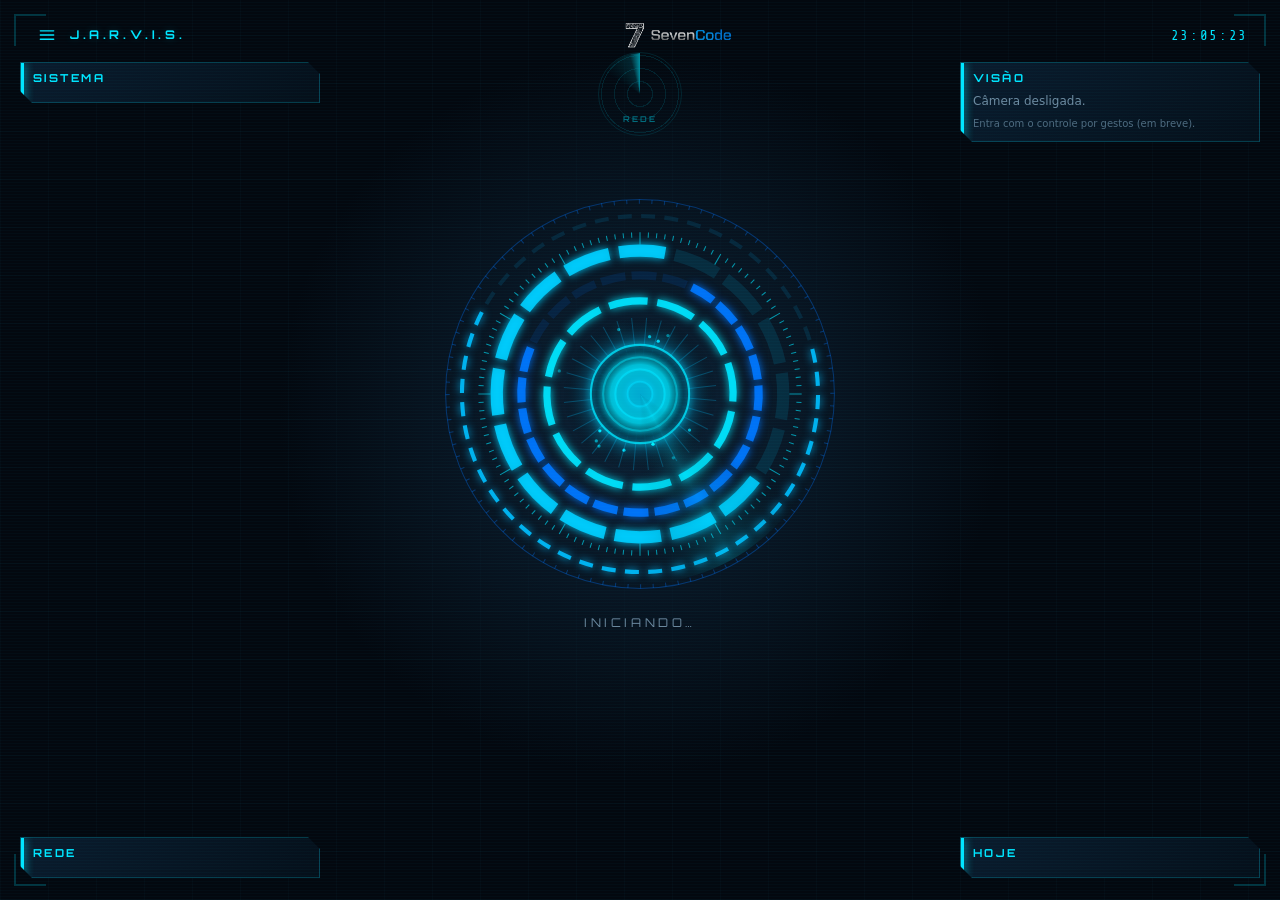
==== web/index.html @ aa259ef1 "Gestos por webcam (MediaPipe, local) — VISÃO item: só gestos Novo gestos.py (MediaPipe Tasks HandLan" ====
<!doctype html>
<html lang="pt-BR">
<head>
<meta charset="utf-8">
<meta name="viewport" content="width=device-width, initial-scale=1">
<title>J.A.R.V.I.S.</title>
<link rel="icon" href="/web/marca/jarvis.ico" sizes="any">
<link rel="icon" href="/web/marca/jarvis-192.png" type="image/png">
<link rel="apple-touch-icon" href="/web/marca/jarvis-192.png">
<link rel="stylesheet" href="/web/jarvis.css?v=2410i">
<link rel="stylesheet" href="/web/vendor/highlight.css">
</head>
<body>
  <!-- nasce escondido: só aparece se o rosto ainda não foi conferido desde que o PC ligou -->
  <section id="portao" hidden>
    <div class="moldura"><video id="camera" autoplay muted playsinline></video><canvas id="malha"></canvas><div class="varredura"></div></div>
    <div class="progresso"><div id="progresso-barra"></div></div>
    <img class="logo-portao" src="/web/marca/sevencode.png" alt="7 SevenCode">
    <p id="portao-texto">Verificando identidade…</p>
    <button id="portao-repetir" hidden>Tentar de novo</button>
  </section>
  <main>
    <header>
      <span class="marca-grupo">
        <button id="menu-jarvis" class="icone-menu" title="Menu" aria-label="Abrir menu" aria-expanded="false">
          <svg viewBox="0 0 24 24" width="20" height="20" fill="none" stroke="currentColor" stroke-width="1.7" stroke-linecap="round"><path d="M4 7h16M4 12h16M4 17h16"/></svg>
        </button>
        <span class="marca">J.A.R.V.I.S.</span>
      </span>
      <img class="logo" src="/web/marca/sevencode.png" alt="7 SevenCode">
      <span id="relogio"></span>
    </header>

    <!-- barra minimalista: abre no ícone ao lado do nome; guarda Digitar / Automações / Configurações (antes flutuavam nos cantos) -->
    <nav id="barra" aria-label="Ações do Jarvis">
      <button id="abrir-chat" class="icone" title="Digitar" aria-label="Digitar uma mensagem" aria-expanded="false">
        <svg viewBox="0 0 24 24" width="22" height="22" fill="none" stroke="currentColor" stroke-width="1.6" stroke-linecap="round" stroke-linejoin="round"><path d="M4 5h16v11H9l-5 4z"/><path d="M8 9.5h8M8 12.5h5"/></svg>
      </button>
      <button id="abrir-automacoes" class="icone" title="Automações" aria-label="Configurar automações" aria-expanded="false">
        <svg viewBox="0 0 24 24" width="22" height="22" fill="none" stroke="currentColor" stroke-width="1.6" stroke-linecap="round" stroke-linejoin="round"><circle cx="12" cy="12" r="3"/><path d="M12 2v3M12 19v3M4.2 4.2l2.1 2.1M17.7 17.7l2.1 2.1M2 12h3M19 12h3M4.2 19.8l2.1-2.1M17.7 6.3l2.1-2.1"/></svg>
      </button>
      <button id="abrir-configuracoes" class="icone" title="Configurações" aria-label="Abrir configurações" aria-expanded="false">
        <svg viewBox="0 0 24 24" width="22" height="22" fill="none" stroke="currentColor" stroke-width="1.6" stroke-linecap="round" stroke-linejoin="round"><path d="M4 6h10M18 6h2M4 12h4M12 12h8M4 18h12M20 18h0"/><circle cx="16" cy="6" r="2"/><circle cx="10" cy="12" r="2"/><circle cx="18" cy="18" r="2"/></svg>
      </button>
    </nav>

    <!-- overlays decorativos do HUD: molduras de canto + varredura de radar (não captura clique) -->
    <div id="molduras" aria-hidden="true"><i></i><i></i><i></i><i></i></div>
    <div id="radar-hud" aria-hidden="true"><span class="sweep"></span><b id="radar-num"></b><i class="radar-cap">REDE</i></div>

    <!-- painéis fixos do HUD (SISTEMA/REDE/VISÃO/HOJE), preenchidos pelo hud-paineis.js -->
    <section id="hud-paineis" aria-hidden="true">
      <div class="hudp" id="hp-sistema"><h3>SISTEMA</h3><div class="corpo"></div></div>
      <div class="hudp" id="hp-rede"><h3>REDE</h3><div class="corpo"></div></div>
      <div class="hudp stub" id="hp-visao"><h3>VISÃO</h3><div class="corpo">Câmera desligada.<br><small>Entra com o controle por gestos (em breve).</small></div></div>
      <div class="hudp" id="hp-hoje"><h3>HOJE</h3><div class="corpo"></div></div>
    </section>

    <!-- palco: o centro da tela principal (a mesma página da extensão, embutida). Com algo nele, o núcleo encolhe. -->
    <iframe id="palco-hud" src="/extensao?embutido=1" title="Painel central" allow="autoplay; fullscreen; accelerometer; gyroscope"></iframe>

    <!-- linhas que ligam cada cartão ao núcleo -->
    <svg id="ligacoes" aria-hidden="true"></svg>
    <section id="paineis" aria-live="polite"></section>

    <div class="palco">
      <canvas id="onda" aria-hidden="true"></canvas>
      <section class="nucleo" id="nucleo" title="Clique para falar ou silenciar">
        <canvas id="reator" aria-hidden="true"></canvas>
        <div class="anel a1"></div>
        <div class="anel a2"></div>
        <div class="anel a3"></div>
        <div class="centro"></div>
        <span class="jarvis-nome">JARVIS</span>
      </section>
      <p id="estado">Iniciando…</p>
    </div>

    <section id="conversa" aria-live="polite"></section>

    <section id="autorizacao" hidden>
      <p>O Jarvis quer <strong id="aut-nome"></strong>. Diga <strong>sim</strong> ou <strong>não</strong>:</p>
      <pre id="aut-args"></pre>
      <div class="botoes">
        <button id="aut-sim">Autorizar</button>
        <button id="aut-nao" class="secundario">Recusar</button>
      </div>
    </section>

    <section id="automacoes" hidden aria-label="Automações">
      <header class="topo-auto"><h2>Automações</h2><button id="fechar-automacoes" class="secundario" aria-label="Fechar">✕</button></header>
      <ul id="lista-auto"></ul>
      <form id="form-auto">
        <input type="hidden" name="id">
        <label>Nome <input name="nome" placeholder="Ex.: Hora de trabalhar"></label>
        <label>Quando
          <select name="tipo">
            <option value="frase">Eu disser uma frase</option>
            <option value="horario">Num horário</option>
            <option value="ao_ligar">Quando o PC ligar</option>
          </select>
        </label>
        <label class="so-frase">Frase <input name="frase" placeholder="Ex.: bora trabalhar"></label>
        <div class="so-horario">
          <label>Hora <input name="hora" type="time"></label>
          <div class="dias" role="group" aria-label="Dias">
            <label><input type="checkbox" name="dia" value="0" checked>Seg</label><label><input type="checkbox" name="dia" value="1" checked>Ter</label>
            <label><input type="checkbox" name="dia" value="2" checked>Qua</label><label><input type="checkbox" name="dia" value="3" checked>Qui</label>
            <label><input type="checkbox" name="dia" value="4" checked>Sex</label><label><input type="checkbox" name="dia" value="5">Sáb</label>
            <label><input type="checkbox" name="dia" value="6">Dom</label>
          </div>
        </div>
        <label>O que fazer (uma ação por linha, do jeito que você falaria)
          <textarea name="acoes" rows="4" placeholder="abre o VS Code&#10;toca Development&#10;quanto tem no caixa"></textarea>
        </label>
        <p id="erro-auto" class="erro" hidden></p>
        <div class="botoes"><button type="submit">Salvar</button><button type="button" id="nova-auto" class="secundario">Limpar</button></div>
      </form>
    </section>
    <!-- Configurações: painel com abas (o botão agora mora na barra lateral ao lado do nome) -->
    <section id="configuracoes" hidden aria-label="Configurações">
      <header class="topo-auto"><h2>Configurações</h2><p id="cfg-aviso" hidden></p>
        <button id="fechar-configuracoes" class="secundario" aria-label="Fechar">✕</button></header>
      <nav id="cfg-abas" role="tablist"></nav>
      <div id="cfg-corpo"></div>
    </section>

    <!-- linha do tempo do que ele está fazendo agora (plano + passos) -->
    <aside id="linha-do-tempo" hidden aria-live="polite"><h3 id="ldt-titulo">Executando</h3><ol id="ldt-passos"></ol></aside>
    <!-- foto ampliada, sem abrir navegador -->
    <div id="lupa" hidden><img alt=""><p></p></div>

    <form id="digitar" hidden>
      <input id="texto" autocomplete="off" placeholder="Digite e aperte Enter…">
      <button>Enviar</button>
    </form>
  </main>
  <script src="/web/vendor/face-api.js"></script>
  <script src="/web/vendor/highlight.min.js"></script>
  <script src="/web/instalacao.js?v=2210c"></script>
  <script src="/web/rosto.js?v=2210c"></script>
  <script src="/web/jarvis.js?v=2410j"></script>
<script src="/web/popups.js?v=2210c"></script>
  <script src="/web/automacoes.js?v=2210c"></script>
  <script src="/web/configuracoes.js?v=2210c"></script>
  <script src="/web/timers.js?v=2210f" data-onde="hud"></script>
  <script src="/web/hud-paineis.js?v=2410c"></script>
  <script src="/web/arc-reactor.js?v=2410g"></script>
</body>
</html>
---- web/jarvis.css ----
/* fontes do HUD (locais/offline) — referência jarvis_hud.json: Orbitron (display) + Share Tech Mono (mono) */
@font-face { font-family: "Orbitron"; src: url("/web/vendor/fonts/orbitron.woff2") format("woff2"); font-weight: 400 900; font-style: normal; font-display: swap; }
@font-face { font-family: "Share Tech Mono"; src: url("/web/vendor/fonts/share-tech-mono.woff2") format("woff2"); font-weight: 400; font-style: normal; font-display: swap; }

:root {
  --fundo: #03080f;
  --ciano: #00e5ff;            /* primary (jarvis_hud.json) */
  --ciano-fraco: #00e5ff33;
  --secundario: #0077ff;       /* speaking */
  --aviso: #ffb300;            /* warning */
  --ok: #00e676;               /* success */
  --texto: #cfeeff;
  --apagado: #6c8aa0;
  --perigo: #ff1744;           /* danger */
  --display: "Orbitron", "Segoe UI", system-ui, sans-serif;
  --mono: "Share Tech Mono", Consolas, monospace;
  --nucleo: min(400px, 44vmin);
  --nivel: 0; /* volume da voz do Jarvis, 0 a 1, atualizado pelo jarvis.js */
  color-scheme: dark;
}
/* scanlines finas por cima de tudo (não captura clique); desligam no modo leve */
body::after { content: ""; position: fixed; inset: 0; pointer-events: none; z-index: 40;
  background: repeating-linear-gradient(0deg, #00e5ff0a 0 1px, transparent 1px 3px); opacity: .55; mix-blend-mode: screen; }
body.leve::after { display: none; }
* { box-sizing: border-box; }
body {
  margin: 0; height: 100vh; overflow: hidden; color: var(--texto); font: 15px/1.5 "Segoe UI", system-ui, sans-serif;
  background:
    radial-gradient(circle at 50% 46%, #0d2236 0%, transparent 45%),
    repeating-linear-gradient(0deg, #39d0ff06 0 1px, transparent 1px 48px),
    repeating-linear-gradient(90deg, #39d0ff06 0 1px, transparent 1px 48px),
    var(--fundo);
}

/* ------------------------------------------------------------ palco: núcleo no centro da tela */
main { position: fixed; inset: 0; }
header { position: absolute; top: 20px; left: 32px; right: 32px; display: flex; justify-content: space-between; align-items: center;
  letter-spacing: .3em; font-size: 12px; color: var(--apagado); z-index: 2; }
.marca { color: var(--ciano); font-family: var(--display); font-weight: 700; text-shadow: 0 0 10px var(--ciano-fraco); }
.logo { height: 26px; width: auto; opacity: .9; }
#relogio { font-family: var(--mono); font-size: 14px; color: var(--ciano); letter-spacing: .12em; }

/* overlays decorativos (ref jarvis_hud.json): molduras de canto + radar top-center */
#molduras { position: fixed; inset: 14px; pointer-events: none; z-index: 1; }
#molduras i { position: absolute; width: 32px; height: 32px; border: 2px solid var(--ciano-fraco); }
#molduras i:nth-child(1) { left: 0; top: 0; border-right: 0; border-bottom: 0; }
#molduras i:nth-child(2) { right: 0; top: 0; border-left: 0; border-bottom: 0; }
#molduras i:nth-child(3) { left: 0; bottom: 0; border-right: 0; border-top: 0; }
#molduras i:nth-child(4) { right: 0; bottom: 0; border-left: 0; border-top: 0; }
#radar-hud { position: fixed; top: 52px; left: 50%; transform: translateX(-50%); width: 84px; height: 84px; border-radius: 50%;
  border: 1px solid var(--ciano-fraco); pointer-events: none; z-index: 1; overflow: hidden; opacity: .6; }
#radar-hud::before { content: ""; position: absolute; inset: 0; border-radius: 50%;
  background: repeating-radial-gradient(circle, transparent 0 12px, var(--ciano-fraco) 12px 13px); }
#radar-hud .sweep { position: absolute; inset: 0; border-radius: 50%;
  background: conic-gradient(from 0deg, transparent 0 300deg, color-mix(in srgb, var(--ciano) 22%, transparent) 345deg, var(--ciano) 360deg);
  animation: gira 3.6s linear infinite; }
#radar-hud b { position: absolute; inset: 0; display: grid; place-items: center; font: 700 15px var(--display); color: var(--ciano); text-shadow: 0 0 8px var(--ciano); }
#radar-hud b:empty { display: none; }
body.leve #radar-hud .sweep { animation: none; }
@media (max-width: 900px) { #radar-hud { display: none; } #molduras { inset: 6px; } }

.palco { position: absolute; left: 50%; top: 46%; transform: translate(-50%, -50%); display: flex; flex-direction: column; align-items: center; z-index: 1; }
#onda { position: absolute; left: 50%; top: calc(var(--nucleo) / 2); width: calc(var(--nucleo) * 1.8); height: calc(var(--nucleo) * 1.8);
  transform: translate(-50%, -50%); pointer-events: none; }
/* núcleo: --nuc é a cor do estado atual (idle=ciano); os estados só trocam --nuc, o resto do HUD fica ciano */
.nucleo { position: relative; width: var(--nucleo); height: var(--nucleo); cursor: pointer; --nuc: var(--ciano);
  animation: respira 4s ease-in-out infinite; }  /* idle: pulso lento */
.anel, .centro { position: absolute; border-radius: 50%; inset: 0; }
.a1 { border: 2px solid color-mix(in srgb, var(--nuc) 25%, transparent); border-top-color: var(--nuc); animation: gira 6s linear infinite; }
.a2 { inset: 10%; border: 6px dotted color-mix(in srgb, var(--nuc) 25%, transparent); animation: gira 14s linear infinite reverse; }
.a3 { inset: 21%; border: 2px solid var(--nuc); border-left-color: transparent; border-right-color: transparent; animation: gira 3s linear infinite; }
.centro { inset: 27%; transition: box-shadow .3s;
  background: radial-gradient(circle, color-mix(in srgb, var(--nuc) 40%, transparent) 0%, color-mix(in srgb, var(--nuc) 13%, transparent) 45%, transparent 72%);
  box-shadow: 0 0 calc(40px + var(--nivel) * 80px) var(--nuc); }
.jarvis-nome { position: absolute; left: 50%; top: 50%; pointer-events: none; white-space: nowrap; z-index: 1;
  font: 700 calc(var(--nucleo) * 0.1)/1 var(--display); letter-spacing: .1em; color: var(--nuc);
  transform: translate(-50%, -50%) scale(calc(1 + var(--nivel) * .18));
  text-shadow: 0 0 8px var(--nuc), 0 0 calc(16px + var(--nivel) * 30px) color-mix(in srgb, var(--nuc) 65%, transparent); }
#onda { transition: opacity .3s; opacity: .4; }
/* estados: só o MOVIMENTO muda — a cor do núcleo fica sempre ciano (pedido do Rafael); vermelho só em alerta/segurança */
body.ouvindo .centro { animation: pulsa 1s ease-in-out infinite; }
body.ouvindo #onda, body.falando #onda { opacity: 1; }
body.pensando .nucleo { animation: none; }
body.pensando .a3 { animation-duration: .7s; }
body.pensando .a1 { animation-duration: 1.5s; }
body.agindo .a1 { animation-duration: 1.5s; } body.agindo .a3 { animation-duration: .9s; }
body.alerta .nucleo { --nuc: var(--perigo); animation: pisca 1s step-end infinite; }
body.mudo .centro, body.mudo .jarvis-nome { filter: grayscale(1) brightness(.5); box-shadow: none; text-shadow: none; }
@keyframes gira { to { transform: rotate(360deg); } }
@keyframes pulsa { 50% { transform: scale(1.12); } }
@keyframes respira { 0%, 100% { filter: brightness(1); } 50% { filter: brightness(1.16); } }
@keyframes pisca { 0%, 100% { opacity: 1; } 50% { opacity: .4; } }

#estado { margin: 22px 0 0; text-align: center; color: var(--apagado); letter-spacing: .3em; font-size: 12px; text-transform: uppercase; font-family: var(--display); }

/* ------------------------------------------------------------ cartões em volta do núcleo */
#ligacoes { position: absolute; inset: 0; width: 100%; height: 100%; pointer-events: none; }
#ligacoes line { stroke: var(--ciano); stroke-width: 1; opacity: .45; stroke-dasharray: 1200; stroke-dashoffset: 1200; animation: traca .7s ease-out forwards; }
#ligacoes circle { fill: var(--ciano); filter: drop-shadow(0 0 4px var(--ciano)); }
@keyframes traca { to { stroke-dashoffset: 0; } }

#paineis { position: absolute; inset: 0; pointer-events: none; }
.cartao { position: absolute; width: min(340px, 26vw); padding: 14px 16px; pointer-events: auto;
  background: linear-gradient(135deg, #0c2236dd, #06121ddd); border: 1px solid var(--ciano-fraco); backdrop-filter: blur(4px);
  clip-path: polygon(0 0, calc(100% - 14px) 0, 100% 14px, 100% 100%, 14px 100%, 0 calc(100% - 14px));
  animation: surge .55s cubic-bezier(.2, .9, .3, 1.2) both; }
.cartao::before { content: ""; position: absolute; left: 0; top: 0; width: 3px; height: 100%; background: var(--ciano); box-shadow: 0 0 10px var(--ciano); }
.cartao.saindo { animation: some .4s ease-in forwards; }
/* seis vagas: duas colunas de três, uma de cada lado do núcleo */
.cartao.v0 { right: 4vw; top: 12vh; }  .cartao.v1 { left: 4vw; top: 12vh; }
.cartao.v2 { right: 3vw; top: 40vh; }  .cartao.v3 { left: 3vw; top: 40vh; }
.cartao.v4 { right: 4vw; top: 66vh; }  .cartao.v5 { left: 4vw; top: 66vh; }
.cartao h3 { margin: 0 0 4px; font-size: 11px; letter-spacing: .25em; text-transform: uppercase; color: var(--apagado); font-weight: 600; font-family: var(--display); }
.cartao .destaque { font-size: 28px; font-weight: 500; color: var(--ciano); text-shadow: 0 0 12px var(--ciano-fraco); line-height: 1.2; font-family: var(--display); }
.cartao ul { margin: 8px 0 0; padding: 0; list-style: none; font-size: 13px; }
.cartao li { padding: 3px 0; border-top: 1px solid #39d0ff14; animation: entra .4s ease-out both;
  white-space: nowrap; overflow: hidden; text-overflow: ellipsis; }
.cartao li:nth-child(n+6) { display: none; } /* no máximo 5 linhas: o cartão não invade a vaga de baixo */
.cartao.grande { width: min(420px, 30vw); }
.cartao .galeria { display: grid; grid-template-columns: repeat(3, 1fr); gap: 6px; margin-top: 10px; }
.cartao .galeria.uma { grid-template-columns: 1fr; }
.cartao .galeria img { width: 100%; height: 110px; object-fit: cover; border: 1px solid var(--ciano-fraco); cursor: zoom-in; }
.cartao .galeria.uma img { height: 200px; object-fit: contain; background: #0006; }
.cartao .texto { margin: 10px 0 0; font-size: 13px; line-height: 1.5; max-height: 9em; overflow-y: auto; color: var(--texto); }
.cartao.aguardando { border-style: dashed; opacity: .75; }
.cartao.aguardando::before { background: var(--apagado); box-shadow: none; }
.cartao.aguardando .destaque { color: var(--apagado); font-size: 18px; }
@keyframes surge { from { opacity: 0; transform: scale(.6); filter: blur(6px); } }
@keyframes some { to { opacity: 0; transform: scale(.85); } }
@keyframes entra { from { opacity: 0; transform: translateX(12px); } }

/* ------------------------------------------------------------ legenda e entrada embaixo */
#conversa { position: absolute; left: 50%; bottom: 92px; transform: translateX(-50%); width: min(820px, 44vw);
  display: flex; flex-direction: column; align-items: center; gap: 6px; text-align: center; z-index: 1; }
.fala { font-size: 19px; line-height: 1.45; text-shadow: 0 0 12px #000; animation: entra .3s ease-out both; }
.fala.eu { font-size: 14px; color: var(--apagado); }
.fala.eu::before { content: "Você: "; }
.fala.velha { opacity: .35; font-size: 14px; }
.fala.saida { font: 12px/1.4 var(--mono); color: var(--apagado); }

form { position: absolute; left: 50%; bottom: 28px; transform: translateX(-50%); width: min(560px, 90vw); display: flex; gap: 8px; z-index: 1;
  animation: surge .3s ease-out both; }
form[hidden] { display: none; }
.icone { position: absolute; right: 32px; bottom: 28px; z-index: 2; width: 52px; height: 52px; padding: 0; display: grid; place-items: center;
  background: #0b1d2dcc; color: var(--ciano); border: 1px solid var(--ciano-fraco); border-radius: 50%;
  box-shadow: 0 0 18px #39d0ff22; transition: box-shadow .2s, border-color .2s, transform .2s; }
.icone:hover, .icone[aria-expanded="true"] { border-color: var(--ciano); box-shadow: 0 0 24px #39d0ff66; transform: scale(1.06); }
.icone:focus-visible { outline: 2px solid var(--ciano); outline-offset: 3px; }
input { flex: 1; min-width: 0; background: #0b1d2dcc; border: 1px solid var(--ciano-fraco); color: var(--texto); padding: 10px 12px; font: inherit; }
input:focus { outline: none; border-color: var(--ciano); }
button { background: var(--ciano); color: var(--fundo); border: 0; padding: 10px 16px; font: inherit; font-weight: 600; cursor: pointer; }
button.secundario { background: transparent; color: var(--texto); border: 1px solid var(--apagado); }

#autorizacao { position: absolute; left: 50%; top: 50%; transform: translate(-50%, -50%); z-index: 5; width: min(560px, 90vw);
  border: 1px solid var(--perigo); padding: 16px; background: #1a0906f2; box-shadow: 0 0 60px #ff6b4a44; }
#autorizacao pre { white-space: pre-wrap; word-break: break-all; font: 13px var(--mono); background: #0008; padding: 8px; max-height: 240px; overflow: auto; }
.botoes { display: flex; gap: 8px; }
#aut-sim { background: var(--perigo); color: #fff; }

/* ------------------------------------------------------------ automações (botão ⚙) */
#abrir-automacoes { right: auto; left: 32px; }
#automacoes { position: absolute; z-index: 6; left: 32px; bottom: 96px; width: min(440px, calc(100vw - 32px)); max-height: calc(100vh - 140px);
  overflow-y: auto; padding: 16px; background: linear-gradient(135deg, #0c2236f2, #06121df2); border: 1px solid var(--ciano-fraco);
  box-shadow: 0 0 40px #0008; animation: surge .3s ease-out both; }
#automacoes[hidden] { display: none; }
.topo-auto { position: static; display: flex; justify-content: space-between; align-items: center; letter-spacing: normal; margin-bottom: 8px; }
.topo-auto h2 { margin: 0; font-size: 13px; letter-spacing: .25em; text-transform: uppercase; color: var(--ciano); font-weight: 600; font-family: var(--display); }
.topo-auto button { padding: 4px 10px; }
#lista-auto { list-style: none; margin: 0 0 12px; padding: 0; display: grid; gap: 6px; }
#lista-auto li { display: flex; align-items: center; gap: 8px; padding: 8px 10px; border: 1px solid #39d0ff1f; background: #0006; }
#lista-auto li.desligada { opacity: .5; }
#lista-auto .info { flex: 1; min-width: 0; cursor: pointer; }
#lista-auto .info strong { display: block; color: var(--texto); }
#lista-auto .info small { color: var(--apagado); display: block; white-space: nowrap; overflow: hidden; text-overflow: ellipsis; }
#lista-auto button { padding: 4px 8px; font-size: 12px; }
#lista-auto .vazio { color: var(--apagado); justify-content: center; border-style: dashed; }
#form-auto { position: static; transform: none; width: auto; display: grid; gap: 10px; animation: none; }
#form-auto label { display: grid; gap: 4px; font-size: 12px; color: var(--apagado); }
#form-auto select, #form-auto textarea { background: #0b1d2dcc; border: 1px solid var(--ciano-fraco); color: var(--texto); padding: 8px 10px; font: inherit; }
#form-auto textarea { resize: vertical; }
#form-auto .dias { display: flex; flex-wrap: wrap; gap: 6px; }
#form-auto .dias label { display: flex; align-items: center; gap: 4px; color: var(--texto); }
#form-auto[data-tipo="horario"] .so-frase, #form-auto[data-tipo="ao_ligar"] .so-frase,
#form-auto[data-tipo="frase"] .so-horario, #form-auto[data-tipo="ao_ligar"] .so-horario { display: none; }
.erro { color: var(--perigo); margin: 0; font-size: 13px; }

/* ------------------------------------------------------------ portão do rosto */
#portao { position: fixed; inset: 0; z-index: 10; background: var(--fundo); display: flex; flex-direction: column; align-items: center; justify-content: center; gap: 16px; padding: 16px; text-align: center; }
#portao[hidden] { display: none; }
.moldura { position: relative; width: min(300px, 80vw); aspect-ratio: 1; border-radius: 50%; overflow: hidden; border: 2px solid var(--ciano); box-shadow: 0 0 30px var(--ciano-fraco); }
.moldura video, .moldura canvas { position: absolute; inset: 0; width: 100%; height: 100%; object-fit: cover; transform: scaleX(-1); }
.moldura video { filter: saturate(.4) brightness(.85) sepia(.3) hue-rotate(160deg); }
.moldura::after { content: ""; position: absolute; inset: 8px; border-radius: 50%; border: 1px dashed var(--ciano-fraco); animation: gira 20s linear infinite; }
.progresso { width: min(300px, 80vw); height: 3px; background: var(--ciano-fraco); }
#progresso-barra { height: 100%; width: 0; background: var(--ciano); box-shadow: 0 0 10px var(--ciano); transition: width .25s; }
#portao.confirmado .moldura { box-shadow: 0 0 60px var(--ciano); }
.varredura { position: absolute; inset: 0; background: linear-gradient(transparent 45%, var(--ciano-fraco) 50%, transparent 55%); animation: varre 2s linear infinite; }
#portao.negado .moldura { border-color: var(--perigo); }
#portao.negado .varredura { display: none; }
#portao-texto { letter-spacing: .12em; text-transform: uppercase; font-size: 13px; color: var(--ciano); max-width: 420px; }
#portao.negado #portao-texto { color: var(--perigo); }
.logo-portao { height: 30px; width: auto; }
@keyframes varre { from { transform: translateY(-50%); } to { transform: translateY(50%); } }

/* ------------------------------------------------------------ tela estreita (celular, janela pequena): empilha */
@media (max-width: 900px) {
  :root { --nucleo: min(260px, 60vw); }
  body { height: auto; overflow: auto; }
  main { position: static; display: flex; flex-direction: column; min-height: 100vh; padding: 16px; gap: 16px; }
  header, .palco, #conversa, form, #paineis { position: static; transform: none; left: auto; width: auto; }
  .icone { position: fixed; right: 16px; bottom: 16px; }
  #abrir-automacoes { left: 16px; right: auto; }
  #automacoes { position: fixed; left: 16px; bottom: 80px; }
  header { order: 0; } .palco { order: 1; } #paineis { order: 2; display: grid; gap: 12px; } #conversa { order: 3; flex: 1; } form { order: 4; opacity: 1; }
  #ligacoes { display: none; }
  .cartao { position: static; width: auto; }
}

/* ------------------------------------------------------------ monitor em pé: núcleo em cima, cartões em grade embaixo */
@media (orientation: portrait) and (min-width: 901px) {
  :root { --nucleo: min(420px, 40vw); }
  .palco { top: 23%; }
  .cartao, .cartao.grande { width: 44vw; }
  .cartao.v1 { left: 4vw; top: 45vh; }  .cartao.v0 { right: 4vw; left: auto; top: 45vh; }
  .cartao.v3 { left: 4vw; top: 60vh; }  .cartao.v2 { right: 4vw; left: auto; top: 60vh; }
  .cartao.v5 { left: 4vw; top: 75vh; }  .cartao.v4 { right: 4vw; left: auto; top: 75vh; }
  .cartao .texto { max-height: 6em; }
  #conversa { width: 90vw; bottom: 96px; }
  .fala { font-size: 22px; }
}

/* modo caverna: preto, com o brilho vermelho de quem está focado */
body.caverna {
  --fundo: #000;
  --ciano: #ff3b30;
  --ciano-fraco: #ff3b3033;
  --texto: #ffd9d6;
  --apagado: #8a4b47;
  background: radial-gradient(circle at 50% 46%, #1a0202 0%, transparent 45%), #000;
  transition: background .6s;
}
body.caverna .a1 { animation-duration: 3s; }
body.caverna .a3 { animation-duration: 1.6s; }
body.caverna .sete { filter: drop-shadow(0 0 6px #ff3b30) drop-shadow(0 0 calc(18px + var(--nivel) * 34px) #ff3b30) saturate(1.4); }
body.caverna .marca::after { content: " · MODO CAVERNA"; color: #ff3b30; }
body.caverna .cartao { background: linear-gradient(135deg, #1c0505e6, #080000e6); }
body.caverna .icone, body.caverna input { background: #120202cc; }

/* despedida: tudo apaga antes de a janela fechar */
body.dormindo main { animation: apaga 1s ease-in forwards; }
@keyframes apaga { to { opacity: 0; filter: blur(4px); } }

/* ============================================================ 21/10: configurações, linha do tempo, lupa, código */
#abrir-configuracoes { right: auto; left: 96px; }
#configuracoes { position: absolute; z-index: 8; left: 50%; top: 50%; transform: translate(-50%, -50%);
  width: min(920px, calc(100vw - 32px)); height: min(720px, calc(100vh - 48px)); display: grid; grid-template-rows: auto auto 1fr;
  padding: 16px 20px; background: linear-gradient(135deg, #0c2236f7, #06121df7); border: 1px solid var(--ciano-fraco);
  box-shadow: 0 0 60px #000a, 0 0 30px var(--ciano-fraco); animation: surge .35s ease-out both; }
#configuracoes[hidden] { display: none; }
#cfg-aviso { margin: 0 auto 0 16px; font-size: 13px; color: var(--ciano); }
#cfg-aviso.erro { color: var(--perigo); }
#cfg-abas { display: flex; flex-wrap: wrap; gap: 4px; border-bottom: 1px solid var(--ciano-fraco); padding-bottom: 8px; margin-bottom: 10px; }
#cfg-abas button { background: transparent; color: var(--apagado); border: 1px solid transparent; padding: 6px 12px; font-weight: 500; }
#cfg-abas button[aria-selected="true"] { color: var(--ciano); border-color: var(--ciano-fraco); background: #39d0ff14; }
#cfg-corpo { overflow-y: auto; padding-right: 6px; display: grid; gap: 14px; align-content: start; }
.cfg-secao { border: 1px solid #39d0ff1f; background: #0005; padding: 12px 14px; display: grid; gap: 10px; }
.cfg-secao h3 { margin: 0; font-size: 11px; letter-spacing: .22em; text-transform: uppercase; color: var(--apagado); font-weight: 600; font-family: var(--display); }
.cfg-campo { display: grid; grid-template-columns: 220px 1fr; gap: 4px 12px; align-items: center; font-size: 13px; }
.cfg-campo > span { color: var(--texto); }
.cfg-campo small { grid-column: 2; color: var(--apagado); font-size: 12px; }
.cfg-campo select, #cfg-corpo textarea, #cfg-corpo select { background: #0b1d2dcc; border: 1px solid var(--ciano-fraco); color: var(--texto);
  padding: 8px 10px; font: inherit; }
#cfg-corpo textarea { width: 100%; resize: vertical; font-size: 13px; }
.cfg-linha { display: flex; gap: 8px; align-items: center; flex-wrap: wrap; }
.cfg-linha input[type=range] { flex: 1; accent-color: var(--ciano); }
.cfg-chave { width: 20px; height: 20px; accent-color: var(--ciano); flex: none; }
.cfg-texto { margin: 0; color: var(--apagado); font-size: 13px; }
.cfg-texto.pre { white-space: pre-wrap; color: var(--texto); }
.cfg-itens { list-style: none; margin: 0; padding: 0; display: grid; gap: 6px; }
.cfg-itens li { display: flex; align-items: center; gap: 8px; padding: 8px 10px; border: 1px solid #39d0ff1f; background: #0006; }
.cfg-itens li > div { flex: 1; min-width: 0; }
.cfg-itens strong { display: block; } .cfg-itens small { color: var(--apagado); display: block; }
.cfg-itens.saude li.ok strong { color: #6dffb0; } .cfg-itens.saude li.falta strong { color: var(--perigo); }
.cfg-itens button, .cfg-secao .botoes button, .botao { padding: 6px 12px; font-size: 13px; }
.botao { background: var(--ciano); color: var(--fundo); font-weight: 600; text-decoration: none; display: inline-block; }
.cfg-tabela { width: 100%; border-collapse: collapse; font-size: 13px; }
.cfg-tabela th, .cfg-tabela td { text-align: left; padding: 5px 8px; border-bottom: 1px solid #39d0ff14; vertical-align: top; }
.cfg-tabela th { color: var(--apagado); font-weight: 600; }
.cfg-tabela.log td:last-child { color: var(--apagado); }
.cfg-tabela tr.desfazivel td:first-child::after { content: " ↶"; color: var(--ciano); }
.cfg-rolagem { max-height: 320px; overflow: auto; }
.cfg-automacoes #automacoes.embutido { position: static; width: auto; max-height: none; animation: none; box-shadow: none; background: transparent; border: 0; padding: 0; }
.cfg-automacoes #automacoes.embutido .topo-auto { display: none; }
.cfg-conectores { display: grid; gap: 8px; }
.conector { border: 1px solid #39d0ff26; background: #0006; }
.con-cabeca { display: flex; align-items: center; gap: 10px; padding: 10px 12px; cursor: pointer; }
.con-cabeca strong { flex: 1; }
.con-status { font-size: 11px; letter-spacing: .12em; text-transform: uppercase; padding: 2px 8px; border: 1px solid var(--apagado); color: var(--apagado); }
.con-status.conectado, .con-status.embutido { color: #6dffb0; border-color: #6dffb066; }
.con-status.falta-credencial, .con-status.falta-login, .con-status.não-testado { color: #ffb547; border-color: #ffb54766; }
.con-cabeca small { color: var(--apagado); }
.con-corpo { padding: 0 12px 12px; display: grid; gap: 8px; }
.con-corpo[hidden] { display: none; }
.mcp[data-tipo="stdio"] .so-http, .mcp[data-tipo="http"] .so-stdio { display: none; }
.so-stdio, .so-http { display: grid; gap: 8px; }

/* linha do tempo: o plano e cada passo, ao vivo (canto de baixo, à esquerda) */
#linha-do-tempo { position: absolute; z-index: 4; left: 32px; bottom: 100px; width: min(360px, 40vw); padding: 12px 14px;
  background: linear-gradient(135deg, #0c2236e6, #06121de6); border: 1px solid var(--ciano-fraco); animation: surge .3s ease-out both; }
#linha-do-tempo[hidden] { display: none; }
#linha-do-tempo h3 { margin: 0 0 6px; font-size: 11px; letter-spacing: .22em; text-transform: uppercase; color: var(--ciano); font-family: var(--display); }
#ldt-passos { margin: 0; padding: 0; list-style: none; display: grid; gap: 4px; font-size: 13px; }
#ldt-passos li { position: relative; padding-left: 22px; color: var(--apagado); white-space: nowrap; overflow: hidden; text-overflow: ellipsis; }
#ldt-passos li::before { content: ""; position: absolute; left: 4px; top: 6px; width: 8px; height: 8px; border-radius: 50%;
  border: 1px solid var(--apagado); }
#ldt-passos li.rodando { color: var(--texto); }
#ldt-passos li.rodando::before { border-color: var(--ciano); border-top-color: transparent; animation: gira .8s linear infinite; }
#ldt-passos li.ok { color: var(--texto); } #ldt-passos li.ok::before { background: #6dffb0; border-color: #6dffb0; }
#ldt-passos li.erro { color: var(--perigo); } #ldt-passos li.erro::before { background: var(--perigo); border-color: var(--perigo); }

/* lupa: foto grande dentro do Jarvis */
#lupa { position: fixed; z-index: 20; inset: 0; display: grid; place-items: center; align-content: center; gap: 10px; background: #000d; cursor: zoom-out; }
#lupa[hidden] { display: none; }
#lupa img { max-width: 92vw; max-height: 84vh; border: 1px solid var(--ciano); box-shadow: 0 0 60px var(--ciano-fraco); animation: surge .3s ease-out both; }
#lupa p { margin: 0; color: var(--texto); }

/* tópico sendo lido em voz alta, código e saída de comando */
.cartao li.lendo { color: var(--ciano); text-shadow: 0 0 10px var(--ciano-fraco); }
.cartao pre { margin: 8px 0 0; max-height: 300px; overflow: auto; font: 12px/1.45 var(--mono); background: #0009; border: 1px solid #39d0ff1f; }
.cartao pre code { display: block; padding: 10px; background: transparent !important; }
.cartao pre.saida { padding: 8px 10px; color: #b8f5d0; white-space: pre-wrap; }
.cartao pre.saida.erro { color: var(--perigo); }

/* agindo: os anéis aceleram */
body.agindo .a1 { animation-duration: 1.5s; } body.agindo .a3 { animation-duration: .9s; }
/* animações leves (Configurações → Geral) */
body.leve .a2, body.leve .varredura { animation: none !important; }
body.leve .cartao, body.leve #configuracoes { backdrop-filter: none; }
@media (max-width: 900px) {
  #abrir-configuracoes { left: 76px; right: auto; }
  #configuracoes { position: fixed; }
  .cfg-campo { grid-template-columns: 1fr; } .cfg-campo small { grid-column: 1; }
  #linha-do-tempo { position: fixed; left: 16px; bottom: 80px; width: calc(100vw - 32px); }
}

/* página / leitura na tela principal */
#pagina-hud { position: fixed; z-index: 15; inset: 48px 48px 90px; display: flex; flex-direction: column; background: #020a12;
  border: 1px solid var(--ciano); box-shadow: 0 0 60px var(--ciano-fraco); animation: surge .35s ease-out both; }
#pagina-hud[hidden] { display: none; }
#pagina-hud header { position: static; padding: 8px 12px; letter-spacing: normal; font-size: 14px; color: var(--ciano); border-bottom: 1px solid var(--ciano-fraco); }
#pagina-hud header button { padding: 2px 10px; }
#pagina-hud iframe { flex: 1; border: 0; background: #fff; }
#ph-texto { flex: 1; overflow-y: auto; padding: 18px 28px; font-size: 18px; line-height: 1.6; }
#ph-texto img { width: 100%; max-height: 360px; object-fit: cover; margin-bottom: 12px; }
#ph-texto h2 { color: var(--ciano); font-weight: 400; }

/* ============================================================ palco: o centro da tela principal (22/10) */
#palco-hud { position: fixed; z-index: 3; left: 50%; top: 47%; transform: translate(-50%, -50%) scale(.96); width: min(1240px, 76vw);
  height: 76vh; border: 0; background: transparent; opacity: 0; pointer-events: none; transition: opacity .45s, transform .45s; }
body.palco-ativo #palco-hud { opacity: 1; pointer-events: auto; transform: translate(-50%, -50%) scale(1); }
.palco { transition: left .6s cubic-bezier(.2, .9, .3, 1), top .6s cubic-bezier(.2, .9, .3, 1), transform .6s cubic-bezier(.2, .9, .3, 1); }
body.palco-ativo .palco { left: 92px; top: 96px; transform: translate(-50%, -50%) scale(.34); }
body.palco-ativo #ligacoes { opacity: 0; }
body.palco-ativo .cartao.v0, body.palco-ativo .cartao.v1, body.palco-ativo .cartao.v2, body.palco-ativo .cartao.v3,
body.palco-ativo .cartao.v4, body.palco-ativo .cartao.v5 { left: auto; right: 14px; width: min(300px, 11vw); }
body.palco-ativo .cartao.v1 { top: 10vh; } body.palco-ativo .cartao.v0 { top: 26vh; } body.palco-ativo .cartao.v3 { top: 42vh; }
body.palco-ativo .cartao.v2 { top: 58vh; } body.palco-ativo .cartao.v5 { top: 74vh; } body.palco-ativo .cartao.v4 { top: 88vh; }
body.palco-ativo #conversa { bottom: 18px; }
#paineis .cartao.arrastando { transition: none !important; z-index: 50; box-shadow: 0 0 40px var(--ciano); cursor: grabbing; }
#paineis .cartao.vai-sair { outline: 2px dashed var(--ciano); outline-offset: 6px; }
#paineis .cartao h3 { cursor: grab; }

/* ============================================================ 22/10: responsivo — tela em pé, janela pequena, um monitor só */
/* tela principal EM PÉ: o palco ocupa a largura toda e os cartões viram uma faixa de duas colunas embaixo */
@media (orientation: portrait) and (min-width: 901px) {
  #palco-hud { width: 94vw; height: 62vh; top: 44%; }
  body.palco-ativo .palco { left: 70px; top: 70px; transform: translate(-50%, -50%) scale(.28); }
  body.palco-ativo .cartao.v0, body.palco-ativo .cartao.v1, body.palco-ativo .cartao.v2, body.palco-ativo .cartao.v3,
  body.palco-ativo .cartao.v4, body.palco-ativo .cartao.v5 { width: 45vw; }
  body.palco-ativo .cartao.v1, body.palco-ativo .cartao.v3, body.palco-ativo .cartao.v5 { left: 3vw; right: auto; }
  body.palco-ativo .cartao.v0, body.palco-ativo .cartao.v2, body.palco-ativo .cartao.v4 { right: 3vw; left: auto; }
  body.palco-ativo .cartao.v1, body.palco-ativo .cartao.v0 { top: 77vh; }
  body.palco-ativo .cartao.v3, body.palco-ativo .cartao.v2, body.palco-ativo .cartao.v5, body.palco-ativo .cartao.v4 { top: 86vh; }
  body.palco-ativo .cartao .texto { max-height: 3em; }
}
/* tela deitada mas baixa (notebook 1366x768, janela não maximizada) */
@media (orientation: landscape) and (max-height: 820px) and (min-width: 901px) {
  #palco-hud { height: 72vh; top: 46%; width: min(1240px, 72vw); }
  body.palco-ativo .cartao.v0, body.palco-ativo .cartao.v1, body.palco-ativo .cartao.v2, body.palco-ativo .cartao.v3,
  body.palco-ativo .cartao.v4, body.palco-ativo .cartao.v5 { width: min(300px, 20vw); }
  .fala { font-size: 16px; }
}
/* janela estreita / celular: o palco vira um bloco do tamanho da tela, por cima, e o núcleo encolhe no canto */
@media (max-width: 900px) {
  #palco-hud { position: fixed; left: 8px; right: 8px; top: 64px; bottom: 120px; width: auto; height: auto; transform: none; }
  body.palco-ativo #palco-hud { transform: none; }
  body.palco-ativo .palco { position: fixed; left: 8px; top: 8px; transform: scale(.3); transform-origin: 0 0; z-index: 4; }
  body.palco-ativo #paineis { display: none; }
  #pagina-hud { inset: 8px 8px 80px; }
}

/* ============================================================ passo 3: painéis fixos (SISTEMA/REDE/VISÃO/HOJE) */
#hud-paineis { position: fixed; inset: 0; pointer-events: none; z-index: 2; }
.hudp { position: absolute; width: 300px; max-width: 26vw; padding: 10px 12px; pointer-events: auto;
  background: linear-gradient(135deg, #0c2236cc, #06121dcc); border: 1px solid var(--ciano-fraco); backdrop-filter: blur(4px);
  clip-path: polygon(0 0, calc(100% - 12px) 0, 100% 12px, 100% 100%, 12px 100%, 0 calc(100% - 12px)); }
.hudp::before { content: ""; position: absolute; left: 0; top: 0; width: 3px; height: 100%; background: var(--ciano); box-shadow: 0 0 10px var(--ciano); }
.hudp h3 { margin: 0 0 8px; font: 700 11px/1 var(--display); letter-spacing: .22em; color: var(--ciano); }
#hp-sistema { left: 20px; top: 62px; }
#hp-rede { left: 20px; bottom: 22px; }
#hp-visao { right: 20px; top: 62px; }
#hp-hoje { right: 20px; bottom: 22px; }
.hudp .corpo { display: grid; gap: 6px; font-size: 12px; }
.hudp.stub .corpo { color: var(--apagado); }
.hudp.stub small { color: #4e6b80; }
.hudp .g { position: relative; display: grid; grid-template-columns: 1fr auto; align-items: center; }
.hudp .g .gl { color: var(--apagado); letter-spacing: .12em; font-size: 11px; }
.hudp .g .gv { color: var(--ciano); font-family: var(--mono); }
.hudp .g b { grid-column: 1 / -1; height: 3px; margin-top: 3px; background: var(--ciano); box-shadow: 0 0 8px var(--ciano-fraco); transition: width .4s; }
.hudp .g.aviso .gv { color: var(--aviso); } .hudp .g.aviso b { background: var(--aviso); box-shadow: 0 0 8px var(--aviso); }
.hudp .g.perigo .gv { color: var(--perigo); } .hudp .g.perigo b { background: var(--perigo); box-shadow: 0 0 8px var(--perigo); }
.hudp .kv { display: flex; justify-content: space-between; gap: 10px; }
.hudp .kv span { color: var(--apagado); letter-spacing: .1em; font-size: 11px; }
.hudp .kv strong { color: var(--texto); font-weight: 500; font-family: var(--mono); }
.hudp .sub { color: var(--apagado); font-size: 11px; }
.hudp .relogio-g { font: 700 26px/1 var(--display); color: var(--ciano); text-shadow: 0 0 12px var(--ciano-fraco); }
.hudp .data-g { color: var(--apagado); text-transform: capitalize; font-size: 12px; margin-bottom: 2px; }
.hudp .ticker { color: var(--texto); font-size: 12px; white-space: nowrap; overflow: hidden; text-overflow: ellipsis; border-top: 1px solid #39d0ff1f; padding-top: 6px; }
/* com os painéis ligados, os cartões flutuantes vão pro miolo vertical (fora dos cantos) */
body.hud-on .cartao.v1 { left: 4vw; top: 34vh; } body.hud-on .cartao.v0 { right: 4vw; top: 34vh; }
body.hud-on .cartao.v3 { left: 4vw; top: 50vh; } body.hud-on .cartao.v2 { right: 4vw; top: 50vh; }
body.hud-on .cartao.v5 { left: 4vw; top: 66vh; } body.hud-on .cartao.v4 { right: 4vw; top: 66vh; }
/* durante um holograma (palco), os painéis somem pra não competir */
body.palco-ativo #hud-paineis { opacity: 0; pointer-events: none; transition: opacity .4s; }
@media (max-width: 1100px) { .hudp { width: 240px; } }
@media (max-width: 900px) { #hud-paineis { display: none; } }

/* ============================================================ passo 6: modos de vista (completo=padrão / foco / segurança) */
body.modo-foco #hud-paineis, body.modo-foco #paineis, body.modo-foco #molduras, body.modo-foco #radar-hud { display: none; }
body.modo-foco #conversa { bottom: 110px; }
body.modo-seguranca #hp-sistema, body.modo-seguranca #hp-hoje { display: none; }   /* segurança: só REDE + VISÃO */
body.modo-seguranca .nucleo { --nuc: var(--perigo); }                              /* núcleo em alerta */
body.modo-seguranca .marca::after { content: " · SEGURANÇA"; color: var(--perigo); letter-spacing: .2em; }

/* ============================================================ arc reactor (canvas) no núcleo — substitui os anéis CSS e a onda */
#reator { position: absolute; inset: 0; width: 100%; height: 100%; pointer-events: none; }
.nucleo .anel, .nucleo .centro, .nucleo .jarvis-nome { display: none; }  /* o reator desenha tudo isso */
#onda { display: none; }  /* a onda de voz agora vive dentro do reator (reage pelo --nivel) */

/* ============================================================ barra lateral minimalista (ícone ao lado do nome JARVIS) */
.marca-grupo { display: inline-flex; align-items: center; gap: 8px; }
.icone-menu { width: 30px; height: 30px; padding: 0; display: grid; place-items: center; background: transparent; border: 0; color: var(--ciano); cursor: pointer; border-radius: 8px; transition: background .15s; }
.icone-menu:hover, .icone-menu[aria-expanded="true"] { background: var(--ciano-fraco); }
#barra { position: absolute; top: 58px; left: 24px; z-index: 6; display: flex; flex-direction: column; gap: 10px; padding: 8px;
  background: linear-gradient(160deg, #0c2236ee, #06121dee); border: 1px solid var(--ciano-fraco); border-radius: 12px; backdrop-filter: blur(5px);
  opacity: 0; transform: translateX(-12px) scale(.96); transform-origin: top left; pointer-events: none; transition: opacity .18s, transform .18s; }
body.barra-aberta #barra { opacity: 1; transform: none; pointer-events: auto; }
#barra .icone { position: static; inset: auto; width: 44px; height: 44px; z-index: auto; }
@media (max-width: 900px) { #barra { top: 50px; left: 12px; } }

/* rótulo do radar de rede (deixa claro que o número é a contagem de aparelhos) */
#radar-hud .radar-cap { position: absolute; left: 0; right: 0; bottom: 11px; text-align: center; pointer-events: none;
  font: 700 8px var(--display); letter-spacing: .22em; color: color-mix(in srgb, var(--ciano) 72%, transparent); }
#radar-hud b { align-content: center; padding-bottom: 7px; }  /* sobe o número pra caber o rótulo embaixo */
---- web/vendor/highlight.css ----
pre code.hljs{display:block;overflow-x:auto;padding:1em}code.hljs{padding:3px 5px}/*!
  Theme: GitHub Dark
  Description: Dark theme as seen on github.com
  Author: github.com
  Maintainer: @Hirse
  Updated: 2021-05-15

  Outdated base version: https://github.com/primer/github-syntax-dark
  Current colors taken from GitHub's CSS
*/.hljs{color:#c9d1d9;background:#0d1117}.hljs-doctag,.hljs-keyword,.hljs-meta .hljs-keyword,.hljs-template-tag,.hljs-template-variable,.hljs-type,.hljs-variable.language_{color:#ff7b72}.hljs-title,.hljs-title.class_,.hljs-title.class_.inherited__,.hljs-title.function_{color:#d2a8ff}.hljs-attr,.hljs-attribute,.hljs-literal,.hljs-meta,.hljs-number,.hljs-operator,.hljs-selector-attr,.hljs-selector-class,.hljs-selector-id,.hljs-variable{color:#79c0ff}.hljs-meta .hljs-string,.hljs-regexp,.hljs-string{color:#a5d6ff}.hljs-built_in,.hljs-symbol{color:#ffa657}.hljs-code,.hljs-comment,.hljs-formula{color:#8b949e}.hljs-name,.hljs-quote,.hljs-selector-pseudo,.hljs-selector-tag{color:#7ee787}.hljs-subst{color:#c9d1d9}.hljs-section{color:#1f6feb;font-weight:700}.hljs-bullet{color:#f2cc60}.hljs-emphasis{color:#c9d1d9;font-style:italic}.hljs-strong{color:#c9d1d9;font-weight:700}.hljs-addition{color:#aff5b4;background-color:#033a16}.hljs-deletion{color:#ffdcd7;background-color:#67060c}
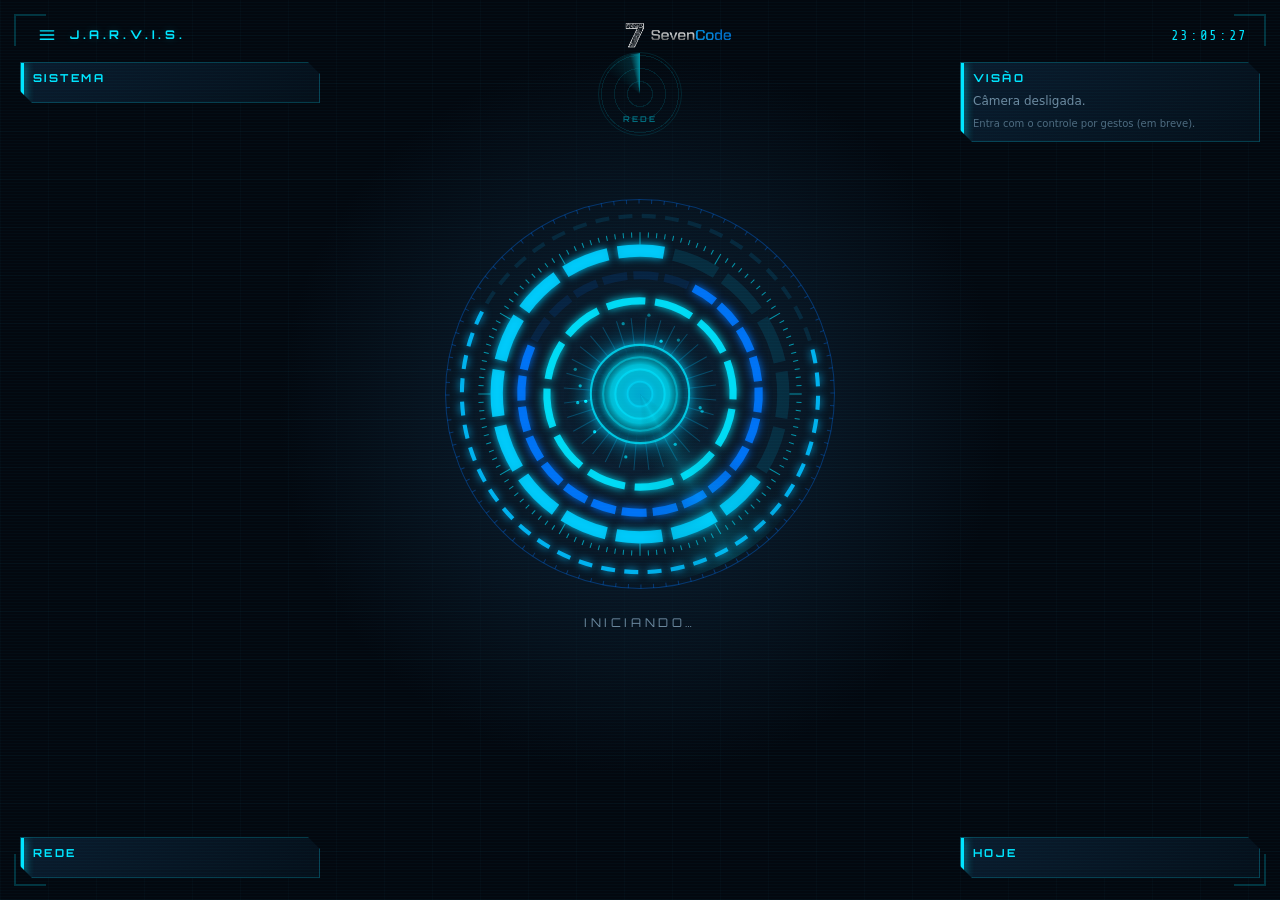
==== commit 2e14f451: "Scanner 3D + biblioteca de hologramas (foto vira modelo 3D grátis) hologramas3d.py: foto -> TRELLIS " ====
--- a/web/index.html
+++ b/web/index.html
@@ -142,7 +142,7 @@
   <script src="/web/jarvis.js?v=2410j"></script>
 <script src="/web/popups.js?v=2210c"></script>
   <script src="/web/automacoes.js?v=2210c"></script>
-  <script src="/web/configuracoes.js?v=2210c"></script>
+  <script src="/web/configuracoes.js?v=2410h"></script>
   <script src="/web/timers.js?v=2210f" data-onde="hud"></script>
   <script src="/web/hud-paineis.js?v=2410c"></script>
   <script src="/web/arc-reactor.js?v=2410g"></script>
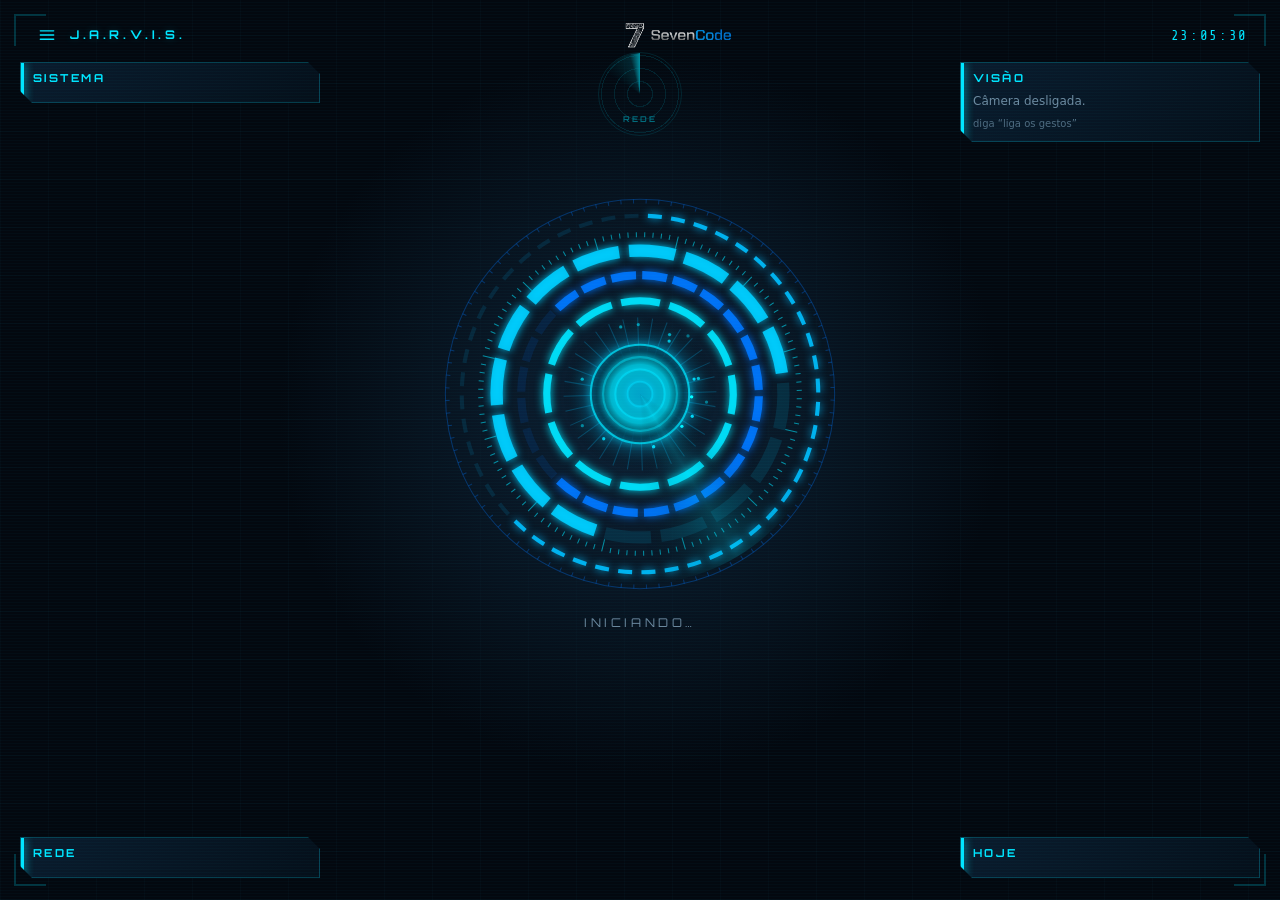
==== commit 7f4fc5af: "Oficina holográfica: kit PC, carro que liga, quebra-cabeça do Jarvis, mão pega/encaixa Co-Authored-B" ====
--- a/web/index.html
+++ b/web/index.html
@@ -52,7 +52,7 @@
     <section id="hud-paineis" aria-hidden="true">
       <div class="hudp" id="hp-sistema"><h3>SISTEMA</h3><div class="corpo"></div></div>
       <div class="hudp" id="hp-rede"><h3>REDE</h3><div class="corpo"></div></div>
-      <div class="hudp stub" id="hp-visao"><h3>VISÃO</h3><div class="corpo">Câmera desligada.<br><small>Entra com o controle por gestos (em breve).</small></div></div>
+      <div class="hudp stub" id="hp-visao"><h3>VISÃO</h3><div class="corpo">Câmera desligada.<br><small>diga “liga os gestos”</small></div></div>
       <div class="hudp" id="hp-hoje"><h3>HOJE</h3><div class="corpo"></div></div>
     </section>
 
@@ -138,13 +138,16 @@
   <script src="/web/vendor/face-api.js"></script>
   <script src="/web/vendor/highlight.min.js"></script>
   <script src="/web/instalacao.js?v=2210c"></script>
-  <script src="/web/rosto.js?v=2210c"></script>
-  <script src="/web/jarvis.js?v=2410j"></script>
+  <script src="/web/rosto.js?v=2410a"></script>
+  <script src="/web/jarvis.js?v=2410l"></script>
 <script src="/web/popups.js?v=2210c"></script>
   <script src="/web/automacoes.js?v=2210c"></script>
   <script src="/web/configuracoes.js?v=2410h"></script>
   <script src="/web/timers.js?v=2210f" data-onde="hud"></script>
-  <script src="/web/hud-paineis.js?v=2410c"></script>
-  <script src="/web/arc-reactor.js?v=2410g"></script>
+  <script src="/web/hud-paineis.js?v=2410f"></script>
+  <script src="/web/mao.js?v=11"></script>
+  <script src="/web/arc-reactor.js?v=2410i"></script>
+  <script src="/web/vendor/three-r128.min.js"></script>
+  <script src="/web/oficina.js?v=4"></script>
 </body>
 </html>
--- a/web/jarvis.css
+++ b/web/jarvis.css
@@ -357,7 +357,7 @@
 /* ============================================================ palco: o centro da tela principal (22/10) */
 #palco-hud { position: fixed; z-index: 3; left: 50%; top: 47%; transform: translate(-50%, -50%) scale(.96); width: min(1240px, 76vw);
   height: 76vh; border: 0; background: transparent; opacity: 0; pointer-events: none; transition: opacity .45s, transform .45s; }
-body.palco-ativo #palco-hud { opacity: 1; pointer-events: auto; transform: translate(-50%, -50%) scale(1); }
+body.palco-ativo #palco-hud { opacity: 1; pointer-events: auto; left: 0; top: 0; width: 100vw; height: 100vh; transform: none; }
 .palco { transition: left .6s cubic-bezier(.2, .9, .3, 1), top .6s cubic-bezier(.2, .9, .3, 1), transform .6s cubic-bezier(.2, .9, .3, 1); }
 body.palco-ativo .palco { left: 92px; top: 96px; transform: translate(-50%, -50%) scale(.34); }
 body.palco-ativo #ligacoes { opacity: 0; }
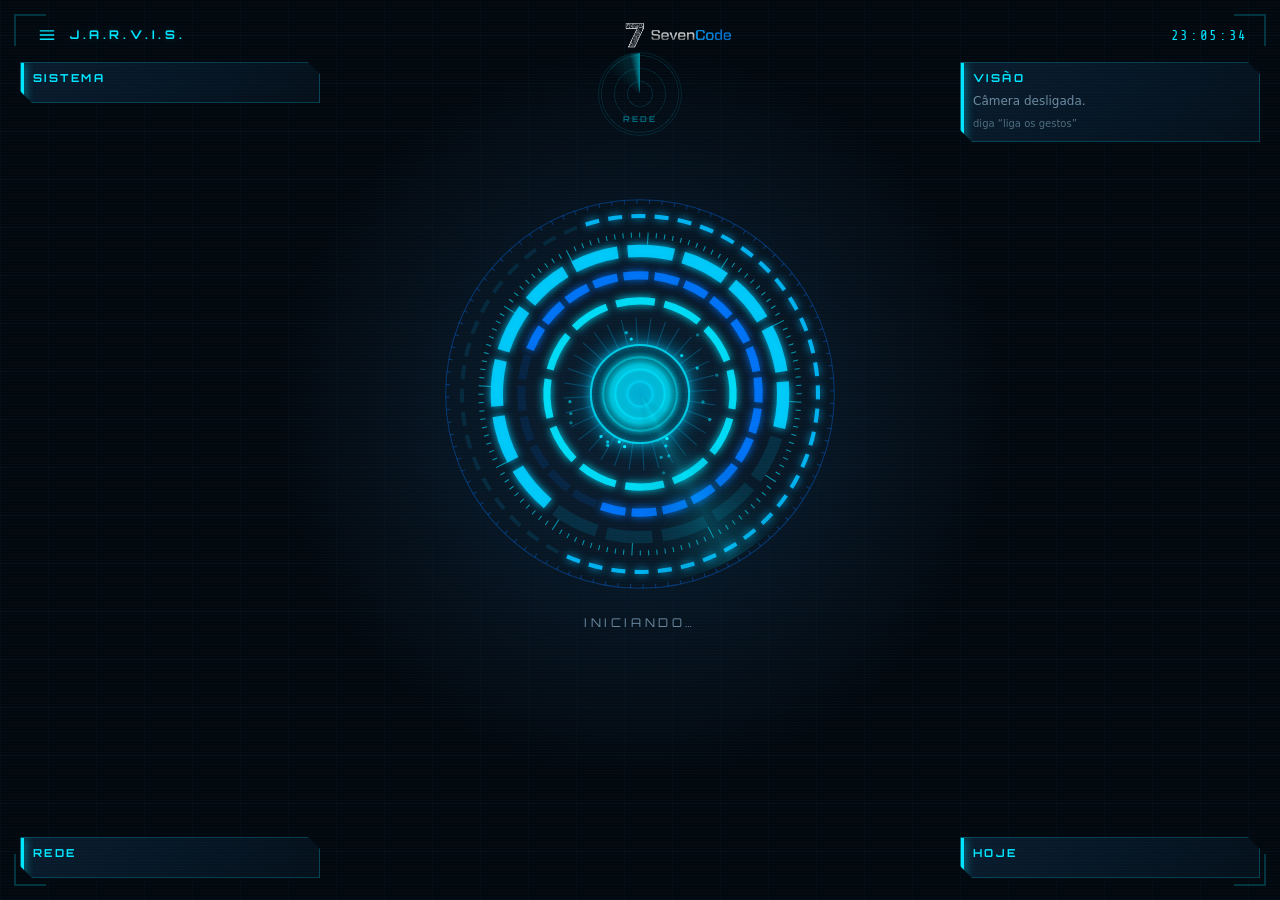
==== commit 91fa8fd8: "Entonação: a tela mede volume, ritmo, energia e se a voz sobe no fim; vira dica pro cérebro Nada de " ====
--- a/web/index.html
+++ b/web/index.html
@@ -139,7 +139,8 @@
   <script src="/web/vendor/highlight.min.js"></script>
   <script src="/web/instalacao.js?v=2210c"></script>
   <script src="/web/rosto.js?v=2410a"></script>
-  <script src="/web/jarvis.js?v=2410l"></script>
+  <script src="/web/entonacao.js?v=2510a"></script>
+  <script src="/web/jarvis.js?v=2510a"></script>
 <script src="/web/popups.js?v=2210c"></script>
   <script src="/web/automacoes.js?v=2210c"></script>
   <script src="/web/configuracoes.js?v=2410h"></script>
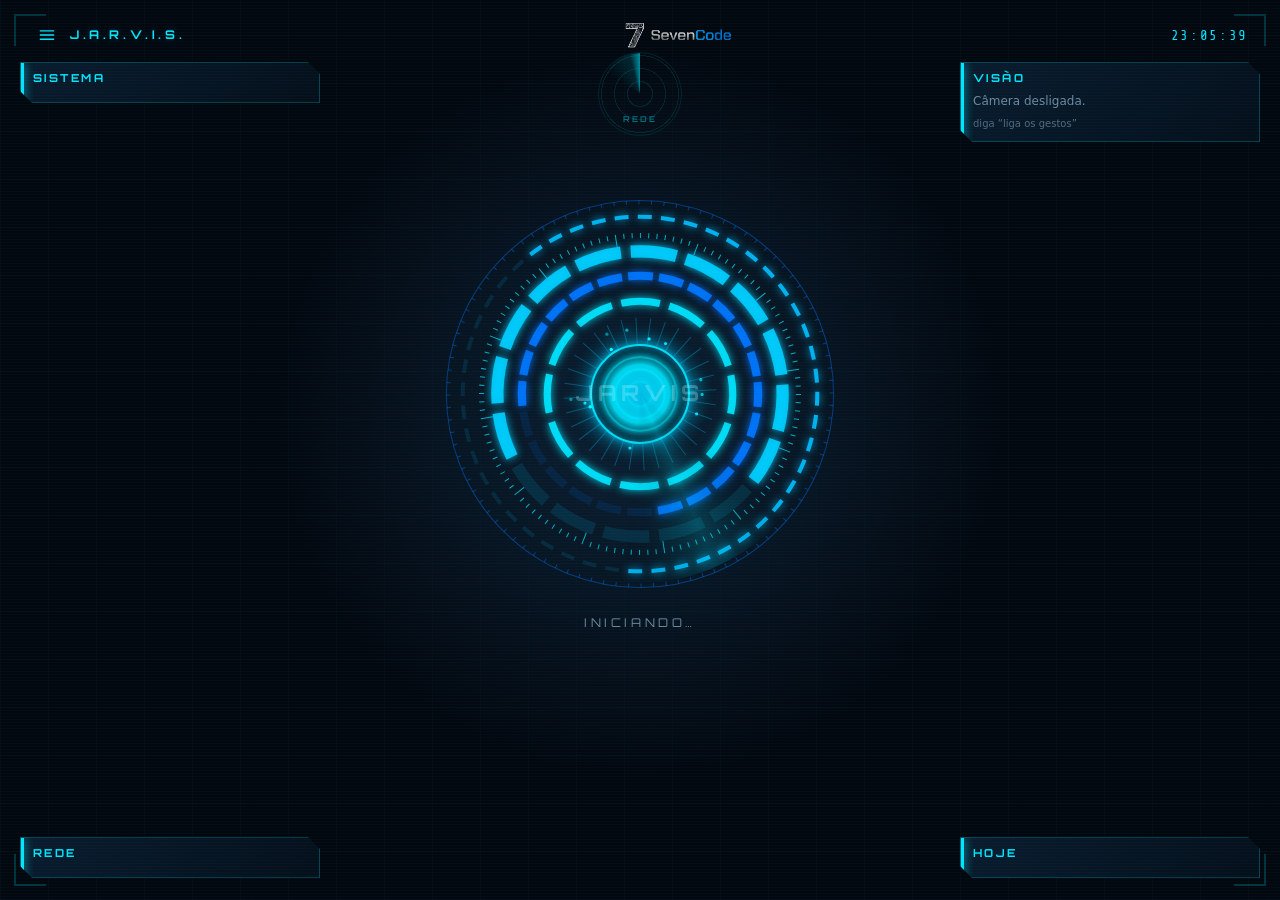
==== commit 959c0f24: "Painel ao vivo numa tela só (a principal) + X pra fechar qualquer popup na mão - paineis_vivos._publ" ====
--- a/web/index.html
+++ b/web/index.html
@@ -141,7 +141,7 @@
   <script src="/web/rosto.js?v=2410a"></script>
   <script src="/web/entonacao.js?v=2510a"></script>
   <script src="/web/jarvis.js?v=2510a"></script>
-<script src="/web/popups.js?v=2210c"></script>
+<script src="/web/popups.js?v=2510a"></script>
   <script src="/web/automacoes.js?v=2210c"></script>
   <script src="/web/configuracoes.js?v=2410h"></script>
   <script src="/web/timers.js?v=2210f" data-onde="hud"></script>
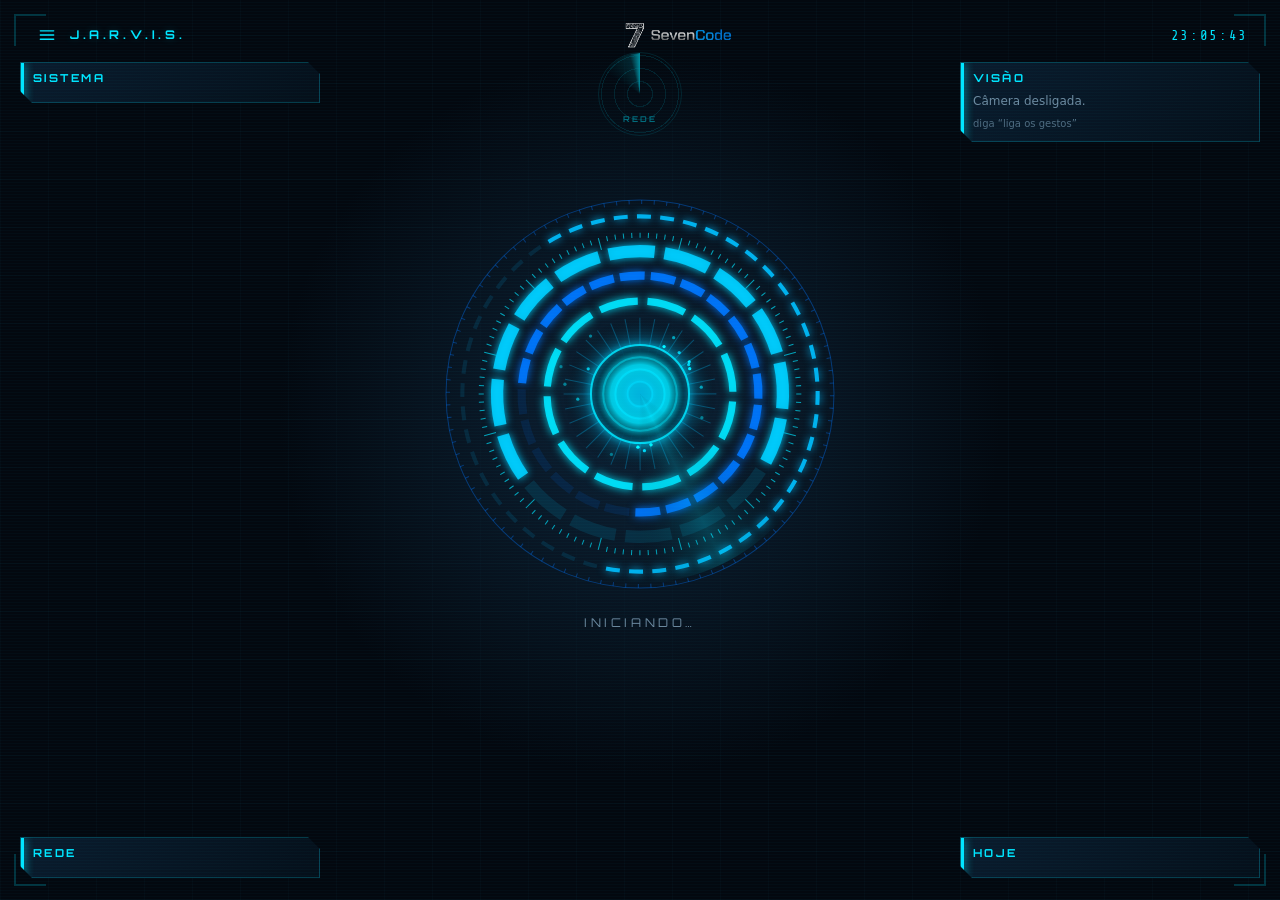
==== commit e905473f: "Arrastar popup entre as telas igual ao Windows: some de um lado e aparece no outro - popups.js (trav" ====
--- a/web/index.html
+++ b/web/index.html
@@ -140,8 +140,8 @@
   <script src="/web/instalacao.js?v=2210c"></script>
   <script src="/web/rosto.js?v=2410a"></script>
   <script src="/web/entonacao.js?v=2510a"></script>
-  <script src="/web/jarvis.js?v=2510a"></script>
-<script src="/web/popups.js?v=2510a"></script>
+  <script src="/web/jarvis.js?v=2510b"></script>
+<script src="/web/popups.js?v=2510b"></script>
   <script src="/web/automacoes.js?v=2210c"></script>
   <script src="/web/configuracoes.js?v=2410h"></script>
   <script src="/web/timers.js?v=2210f" data-onde="hud"></script>
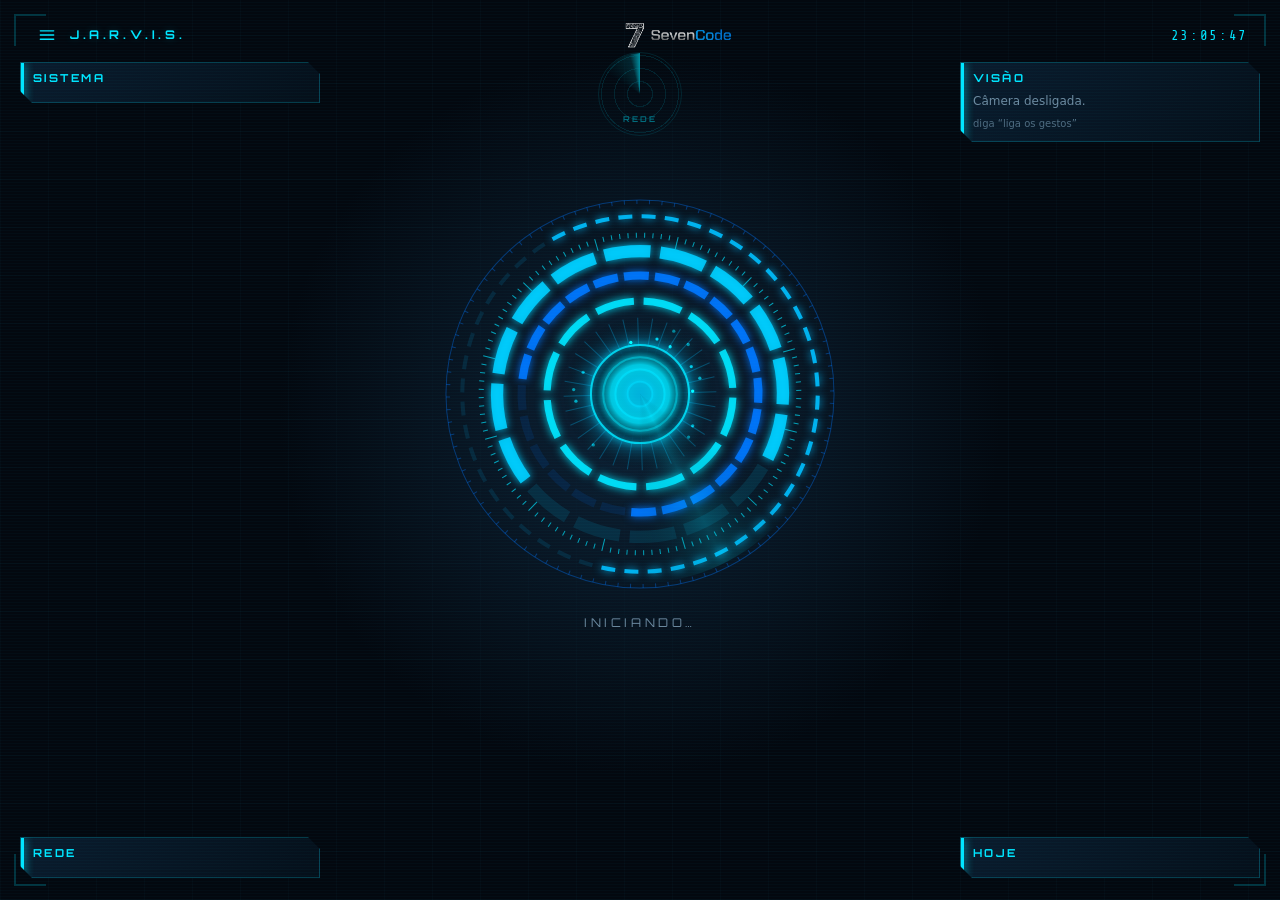
==== commit 11f390c4: "Arrastar entre telas nivelado + com a mão + popups com visual moderno - cópia na outra tela leva o e" ====
--- a/web/index.html
+++ b/web/index.html
@@ -140,13 +140,13 @@
   <script src="/web/instalacao.js?v=2210c"></script>
   <script src="/web/rosto.js?v=2410a"></script>
   <script src="/web/entonacao.js?v=2510a"></script>
-  <script src="/web/jarvis.js?v=2510b"></script>
-<script src="/web/popups.js?v=2510b"></script>
+  <script src="/web/jarvis.js?v=2510c"></script>
+<script src="/web/popups.js?v=2510e"></script>
   <script src="/web/automacoes.js?v=2210c"></script>
   <script src="/web/configuracoes.js?v=2410h"></script>
   <script src="/web/timers.js?v=2210f" data-onde="hud"></script>
   <script src="/web/hud-paineis.js?v=2410f"></script>
-  <script src="/web/mao.js?v=11"></script>
+  <script src="/web/mao.js?v=12"></script>
   <script src="/web/arc-reactor.js?v=2410i"></script>
   <script src="/web/vendor/three-r128.min.js"></script>
   <script src="/web/oficina.js?v=4"></script>
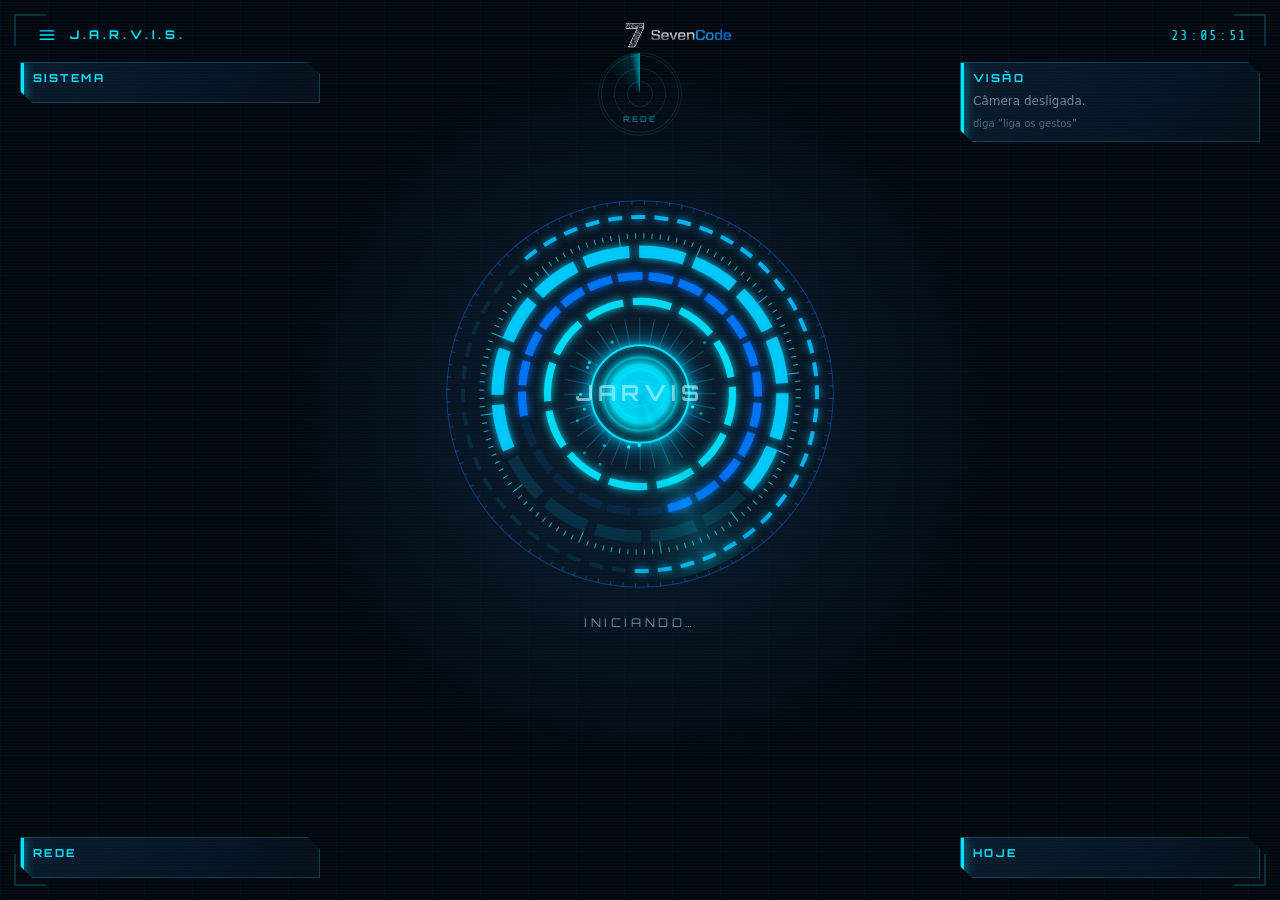
==== commit 1dae144a: "Passar de tela com a mão (gestos) igual ao mouse + mensagens em ordem - quem manda é o card: começou" ====
--- a/web/index.html
+++ b/web/index.html
@@ -141,12 +141,12 @@
   <script src="/web/rosto.js?v=2410a"></script>
   <script src="/web/entonacao.js?v=2510a"></script>
   <script src="/web/jarvis.js?v=2510c"></script>
-<script src="/web/popups.js?v=2510e"></script>
+<script src="/web/popups.js?v=2510g"></script>
   <script src="/web/automacoes.js?v=2210c"></script>
   <script src="/web/configuracoes.js?v=2410h"></script>
   <script src="/web/timers.js?v=2210f" data-onde="hud"></script>
   <script src="/web/hud-paineis.js?v=2410f"></script>
-  <script src="/web/mao.js?v=12"></script>
+  <script src="/web/mao.js?v=14"></script>
   <script src="/web/arc-reactor.js?v=2410i"></script>
   <script src="/web/vendor/three-r128.min.js"></script>
   <script src="/web/oficina.js?v=4"></script>
